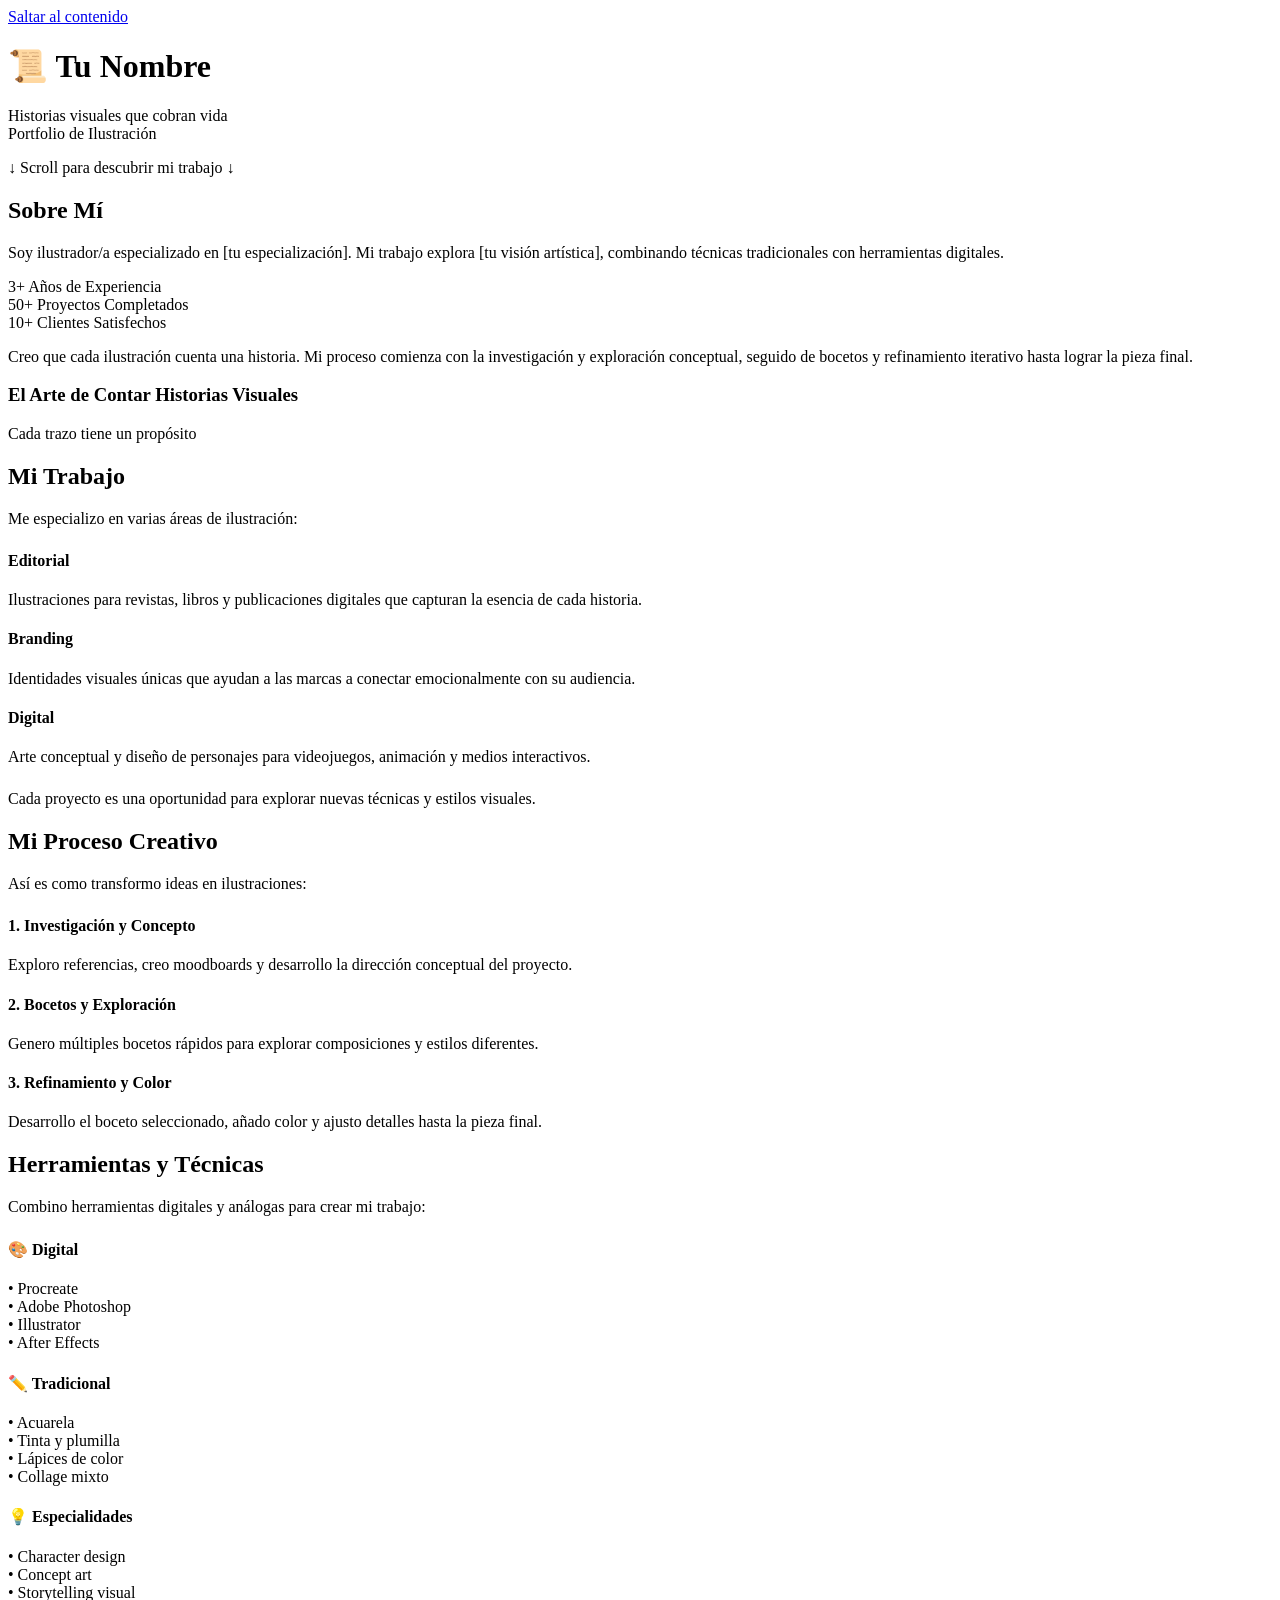
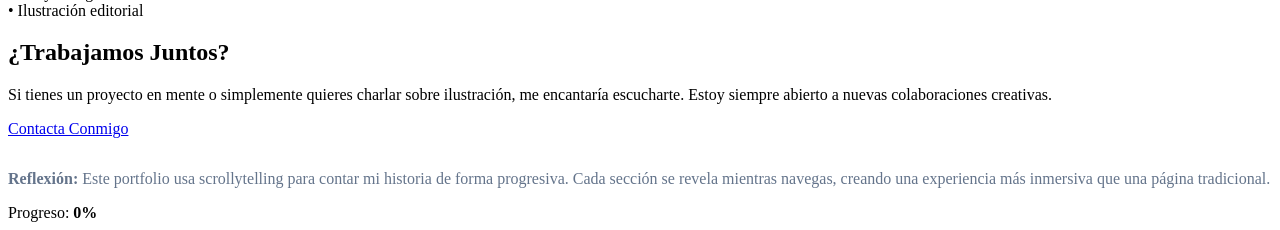
==== student-project-template/index.html @ 16a1e139 "actualizacion scroll" ====
<!DOCTYPE html>
<html lang="es">
	<head>
		<meta charset="UTF-8" />
		<meta name="viewport" content="width=device-width, initial-scale=1.0" />
		<meta
			name="description"
			content="Portfolio de ilustración - WEB ATELIER (UDIT) - Historias que se despliegan mientras scrolleas" />
		<meta name="author" content="[Tu Nombre]" />
		<title>Mi Portfolio - WEB ATELIER (UDIT)</title>
		<link rel="stylesheet" href="./assets/css/style.css" />
	</head>
	<body>
		<a href="#main" class="skip-link">Saltar al contenido</a>

		<!-- Hero Section -->
		<div class="hero">
			<div>
				<h1>📜 Tu Nombre</h1>
				<p>Historias visuales que cobran vida<br />Portfolio de Ilustración</p>
				<div class="scroll-indicator">↓ Scroll para descubrir mi trabajo ↓</div>
			</div>
		</div>

		<!-- Main Content -->
		<main id="main">
			<!-- Chapter 1: About Me -->
			<section class="story-section chapter-1" data-observe>
				<div class="story-content">
					<h2>Sobre Mí</h2>
					<p class="text-large">
						Soy ilustrador/a especializado en [tu especialización]. Mi trabajo explora [tu visión artística], combinando
						técnicas tradicionales con herramientas digitales.
					</p>

					<div class="stat-display">
						<div class="stat-item">
							<span class="stat-number">3+</span>
							<span class="stat-label">Años de Experiencia</span>
						</div>
						<div class="stat-item">
							<span class="stat-number">50+</span>
							<span class="stat-label">Proyectos Completados</span>
						</div>
						<div class="stat-item">
							<span class="stat-number">10+</span>
							<span class="stat-label">Clientes Satisfechos</span>
						</div>
					</div>

					<p>
						Creo que cada ilustración cuenta una historia. Mi proceso comienza con la investigación y exploración conceptual,
						seguido de bocetos y refinamiento iterativo hasta lograr la pieza final.
					</p>
				</div>
			</section>

			<!-- Parallax Section -->
			<div class="parallax-section">
				<div class="parallax-content">
					<h3>El Arte de Contar Historias Visuales</h3>
					<p class="text-large">Cada trazo tiene un propósito</p>
				</div>
			</div>

			<!-- Chapter 2: My Work -->
			<section class="story-section chapter-2" data-observe>
				<div class="story-content">
					<h2>Mi Trabajo</h2>
					<p class="text-large mb-lg">Me especializo en varias áreas de ilustración:</p>

					<div class="interactive-cards">
						<div class="card">
							<h4>Editorial</h4>
							<p>Ilustraciones para revistas, libros y publicaciones digitales que capturan la esencia de cada historia.</p>
						</div>
						<div class="card">
							<h4>Branding</h4>
							<p>Identidades visuales únicas que ayudan a las marcas a conectar emocionalmente con su audiencia.</p>
						</div>
						<div class="card">
							<h4>Digital</h4>
							<p>Arte conceptual y diseño de personajes para videojuegos, animación y medios interactivos.</p>
						</div>
					</div>

					<p class="mt-lg">Cada proyecto es una oportunidad para explorar nuevas técnicas y estilos visuales.</p>
				</div>
			</section>

			<!-- Timeline Section -->
			<section class="story-section chapter-1" data-observe>
				<div class="story-content">
					<h2>Mi Proceso Creativo</h2>
					<p class="text-large mb-lg">Así es como transformo ideas en ilustraciones:</p>

					<div class="timeline">
						<div class="timeline-item">
							<div class="timeline-dot"></div>
							<div class="timeline-content">
								<h4>1. Investigación y Concepto</h4>
								<p>Exploro referencias, creo moodboards y desarrollo la dirección conceptual del proyecto.</p>
							</div>
						</div>
						<div class="timeline-item">
							<div class="timeline-dot"></div>
							<div class="timeline-content">
								<h4>2. Bocetos y Exploración</h4>
								<p>Genero múltiples bocetos rápidos para explorar composiciones y estilos diferentes.</p>
							</div>
						</div>
						<div class="timeline-item">
							<div class="timeline-dot"></div>
							<div class="timeline-content">
								<h4>3. Refinamiento y Color</h4>
								<p>Desarrollo el boceto seleccionado, añado color y ajusto detalles hasta la pieza final.</p>
							</div>
						</div>
					</div>
				</div>
			</section>

			<!-- Chapter 3: Skills & Tools -->
			<section class="story-section chapter-3" data-observe>
				<div class="story-content">
					<h2>Herramientas y Técnicas</h2>
					<p class="text-large mb-lg">Combino herramientas digitales y análogas para crear mi trabajo:</p>

					<div class="interactive-cards">
						<div class="card">
							<h4>🎨 Digital</h4>
							<p>• Procreate<br />• Adobe Photoshop<br />• Illustrator<br />• After Effects</p>
						</div>
						<div class="card">
							<h4>✏️ Tradicional</h4>
							<p>• Acuarela<br />• Tinta y plumilla<br />• Lápices de color<br />• Collage mixto</p>
						</div>
						<div class="card">
							<h4>💡 Especialidades</h4>
							<p>• Character design<br />• Concept art<br />• Storytelling visual<br />• Ilustración editorial</p>
						</div>
					</div>
				</div>
			</section>

			<!-- Final CTA Section -->
			<section class="final-section">
				<div class="final-content">
					<h2>¿Trabajamos Juntos?</h2>
					<p>
						Si tienes un proyecto en mente o simplemente quieres charlar sobre ilustración, me encantaría escucharte. Estoy
						siempre abierto a nuevas colaboraciones creativas.
					</p>
					<a href="mailto:tu@email.com" class="cta-button">Contacta Conmigo</a>

					<p class="mt-xl text-muted">
						<strong>Reflexión:</strong> Este portfolio usa scrollytelling para contar mi historia de forma progresiva. Cada
						sección se revela mientras navegas, creando una experiencia más inmersiva que una página tradicional.
					</p>
				</div>
			</section>
		</main>

		<!-- Scroll Progress Indicator -->
		<div class="info-overlay">
			<div>Progreso: <strong><span id="progress">0</span>%</strong></div>
		</div>

		<script src="./assets/js/main.js"></script>
	</body>
</html>
---- student-project-template/assets/css/style.css ----
/* ============================================
   WEB ATELIER (UDIT) - Student Project Template
   ============================================
   Main Stylesheet: Modular CSS Architecture
   This file uses the barrel pattern: it serves
	 as a single entry point, importing all CSS
	 partials in the correct order for modularity
	 and maintainability.
   ============================================
   PEDAGOGICAL NOTE: This file is the ENTRY POINT.
   It imports partials in a specific order (cascade matters).
   Learn modularization: each partial has ONE concern.
   To add a new component: create _my-component.css and
   add @import below. Order: variables → reset → base →
   layout → components → utilities → a11y → responsive → print
   ============================================ */

/* 1. Variables first: tokens used by all other modules */
@import '_variables.css';

/* 2. Reset: normalize browser defaults */
@import '_reset.css';

/* 3. Base: typography, links, raw HTML elements */
@import '_base.css';

/* 4. Layout: containers, grids, main structure */
@import '_layout.css';

/* 5. Components: header, footer, buttons, cards */
@import '_components.css';

/* 6. Utilities: single-purpose helper classes */
@import '_utilities.css';

/* 7. Accessibility: sr-only, skip-link, reduced motion */
@import '_accessibility.css';

/* 8. Responsive: breakpoint overrides */
@import '_responsive.css';

/* 9. Print: print-specific styles */
@import '_print.css';
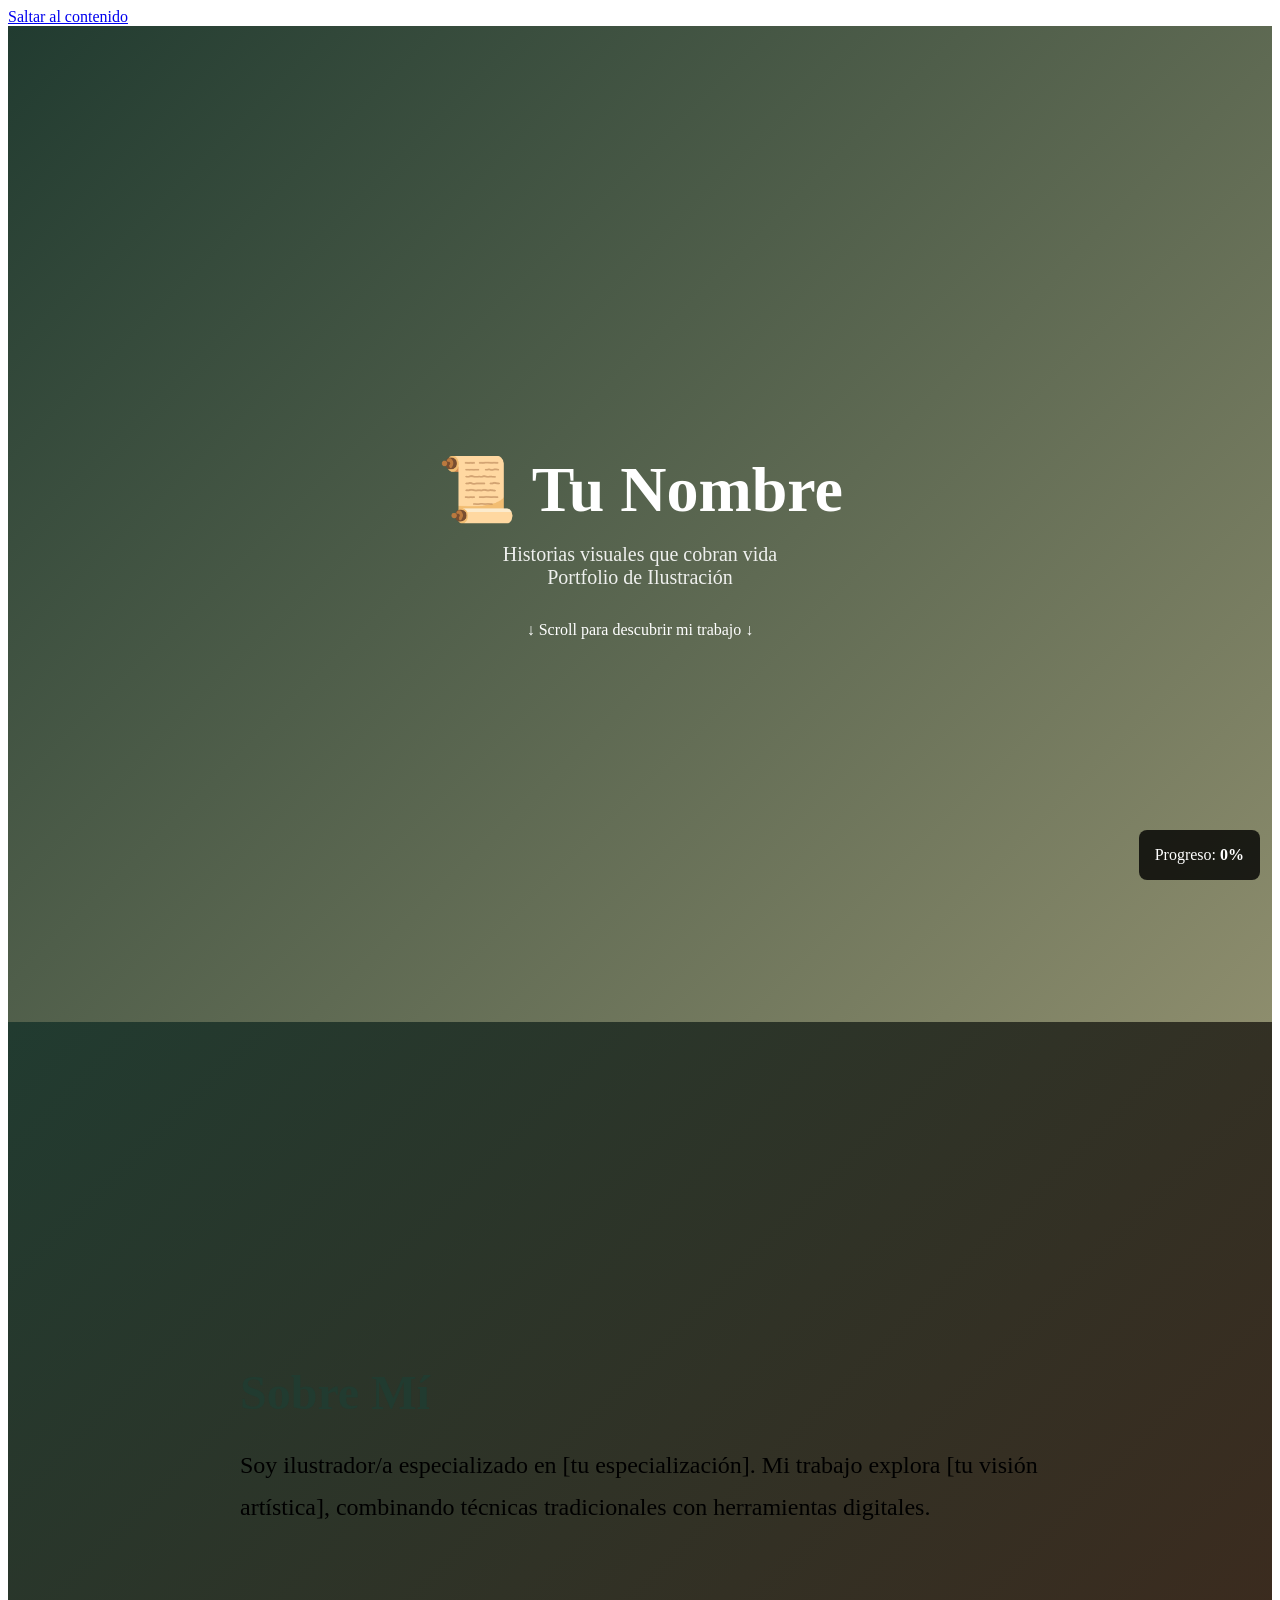
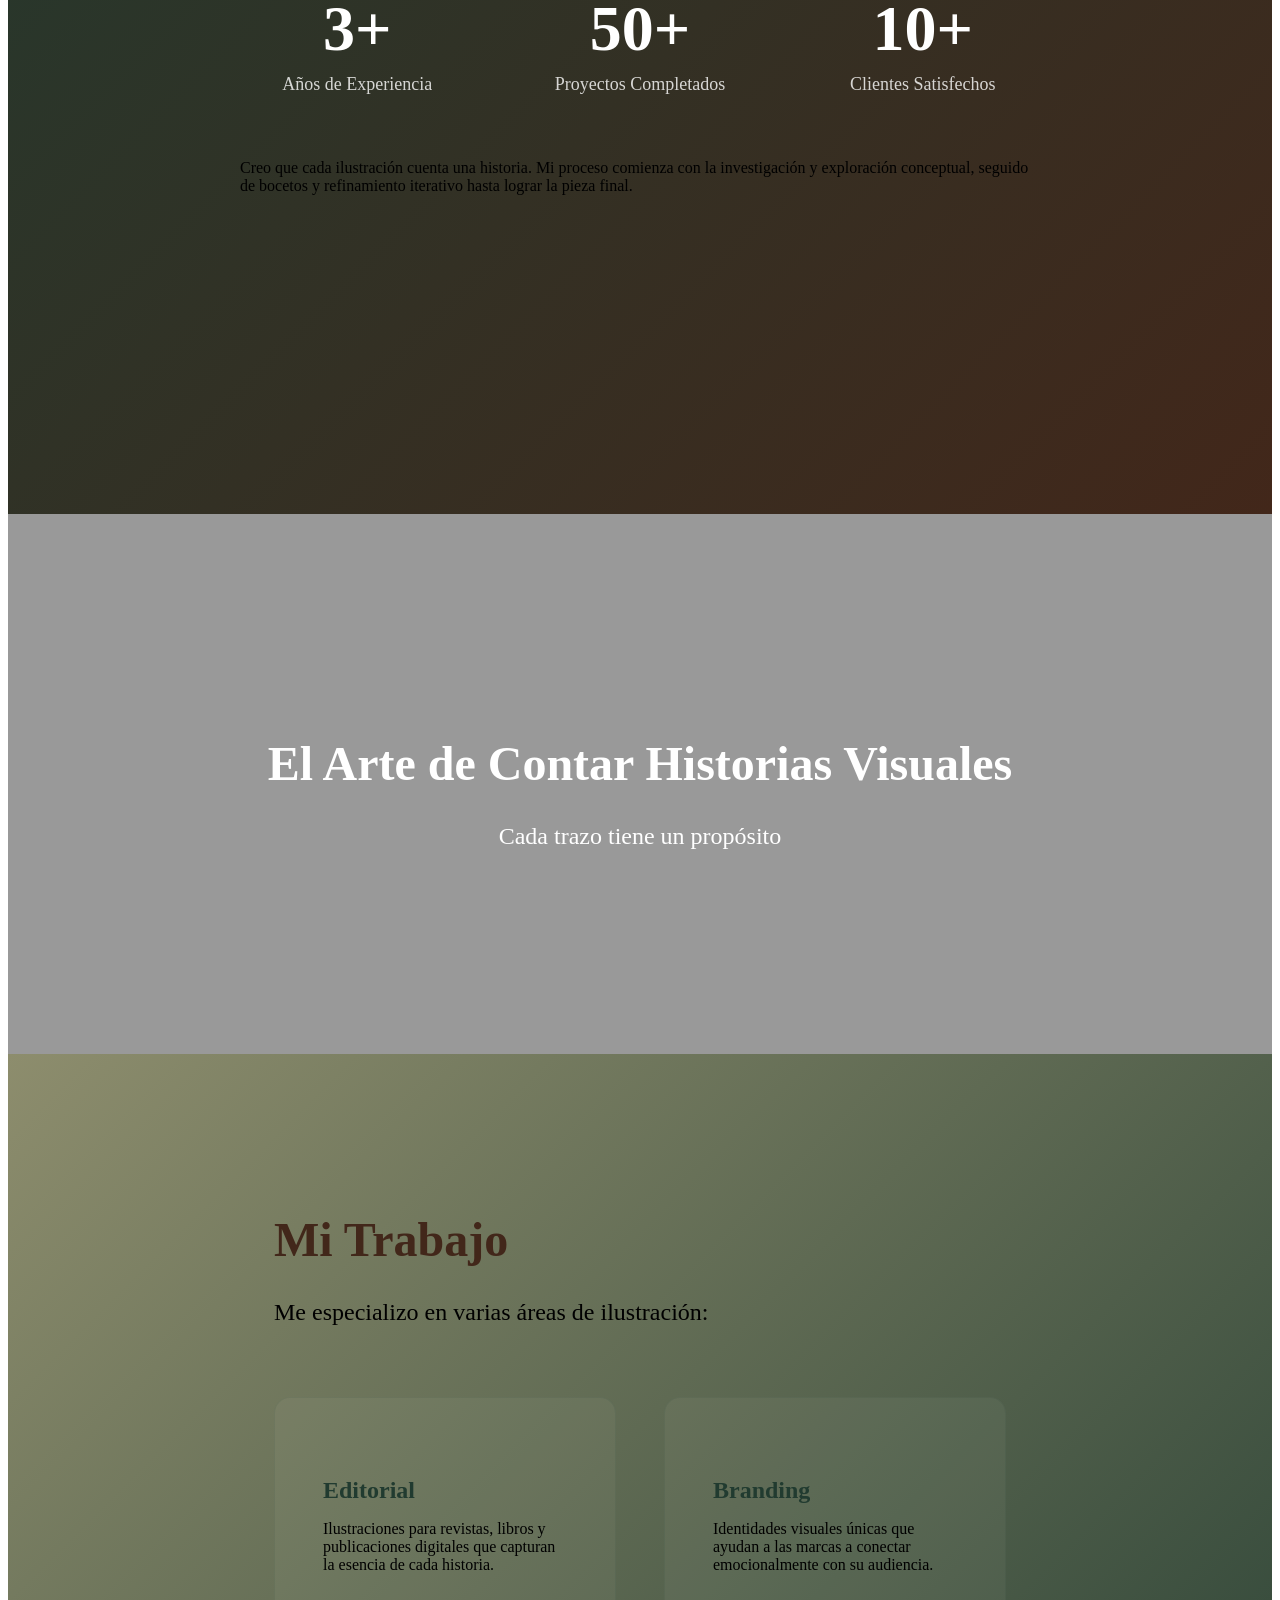
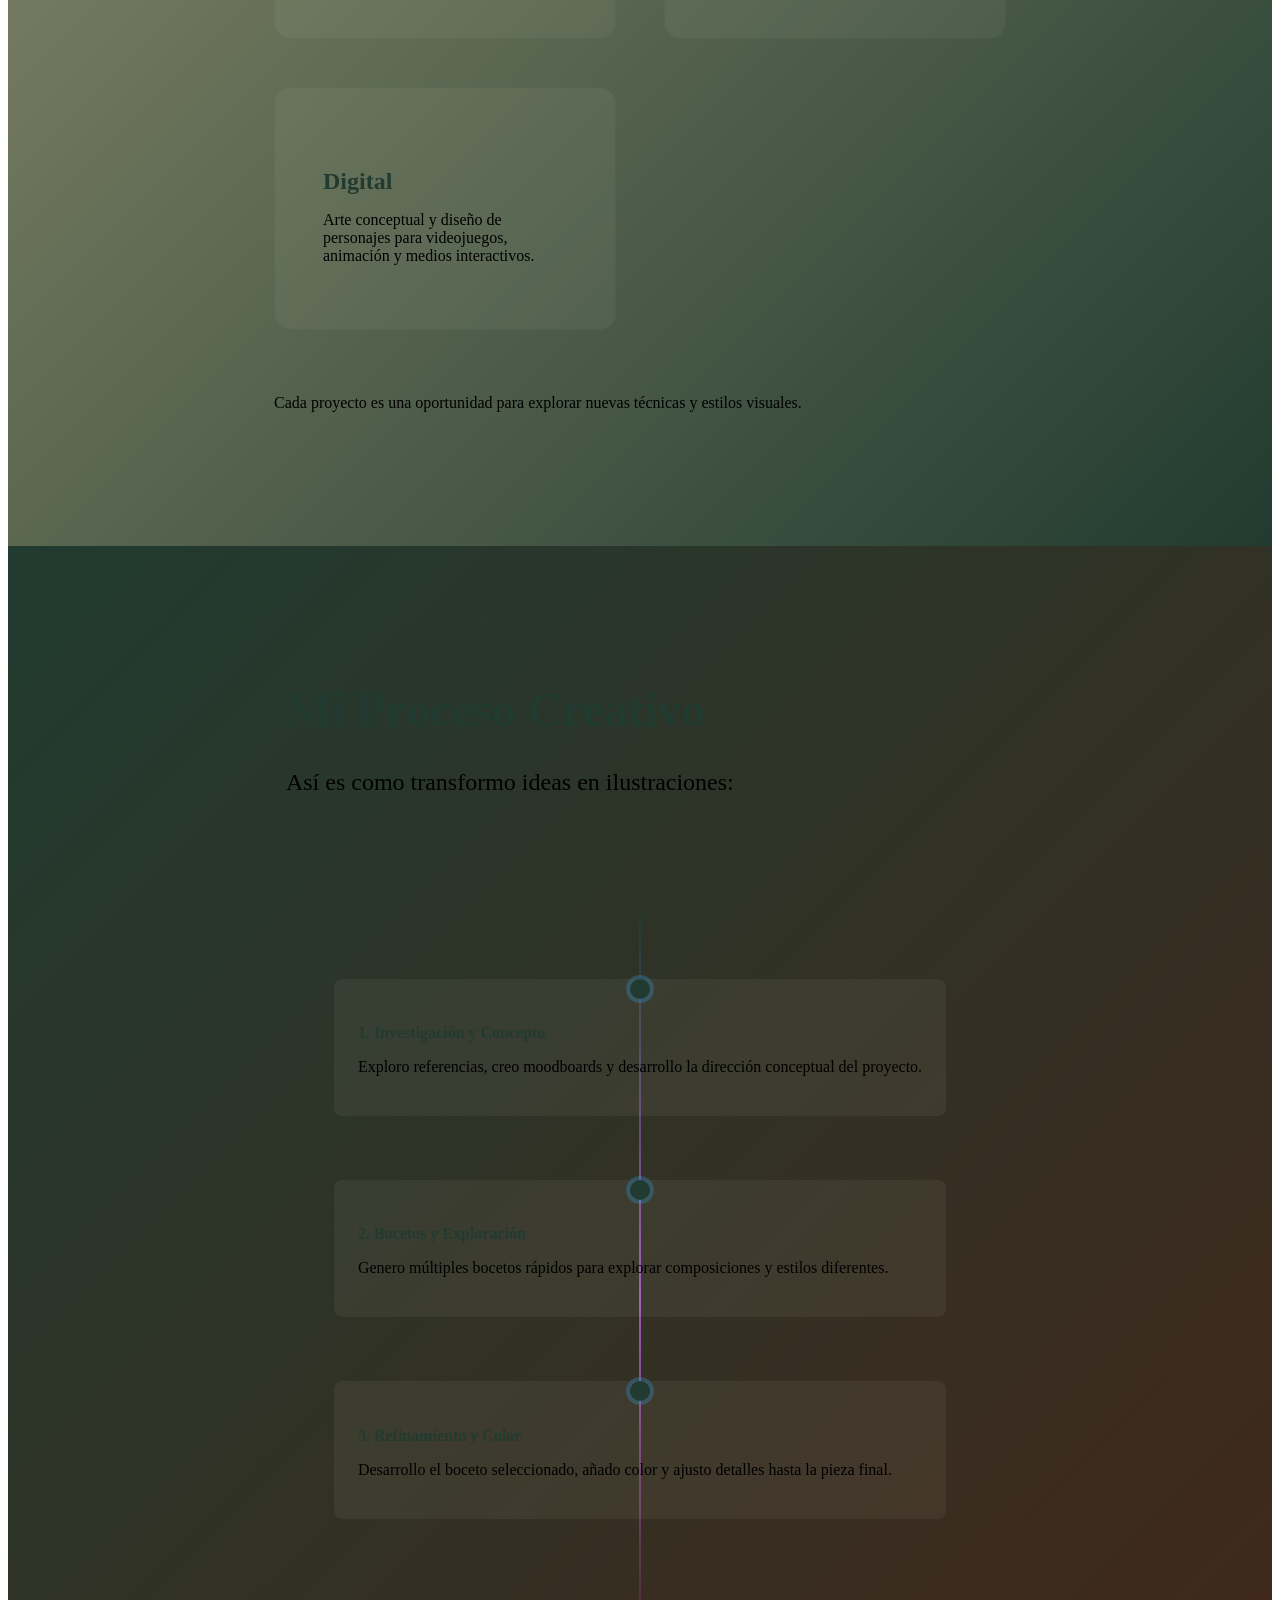
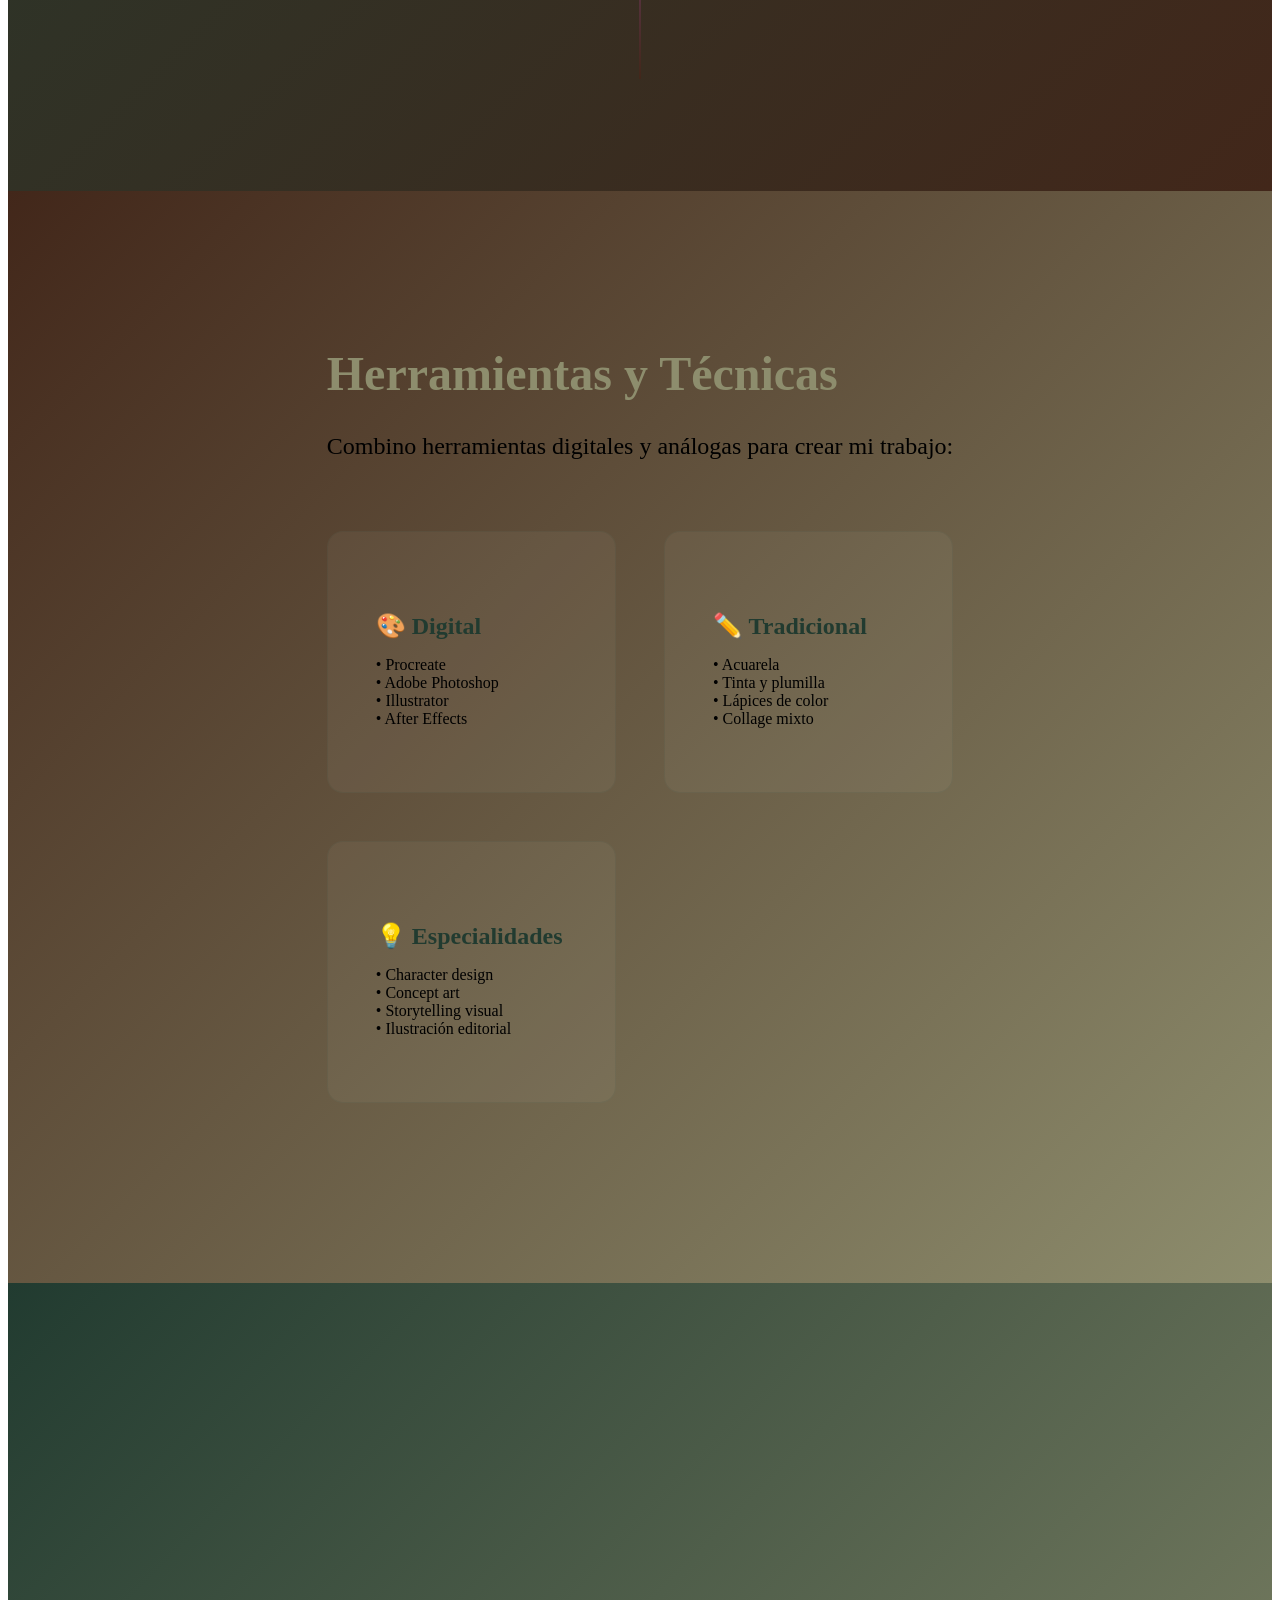
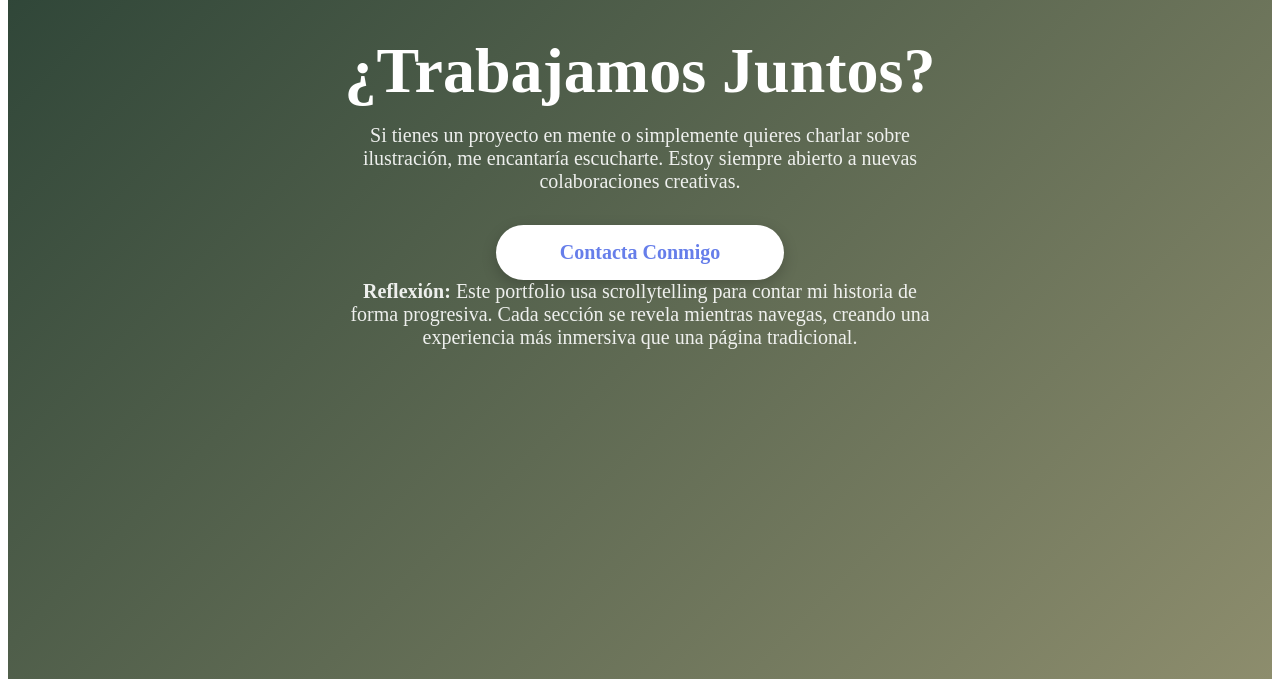
==== commit 389e8f93: "Scroll update" ====
--- a/student-project-template/index.html
+++ b/student-project-template/index.html
@@ -9,6 +9,11 @@
 		<meta name="author" content="[Tu Nombre]" />
 		<title>Mi Portfolio - WEB ATELIER (UDIT)</title>
 		<link rel="stylesheet" href="./assets/css/style.css" />
+		<link rel="preconnect" href="https://fonts.googleapis.com">
+<link rel="preconnect" href="https://fonts.gstatic.com" crossorigin>
+<link href="https://fonts.googleapis.com/css2?family=Lora:ital,wght@0,400..700;1,400..700&display=swap" rel="stylesheet">
+<link href="https://fonts.googleapis.com/css2?family=Montserrat:ital,wght@0,100..900;1,100..900&display=swap" rel="stylesheet">
+
 	</head>
 	<body>
 		<a href="#main" class="skip-link">Saltar al contenido</a>
--- a/student-project-template/assets/css/style.css
+++ b/student-project-template/assets/css/style.css
@@ -30,6 +30,9 @@
 /* 5. Components: header, footer, buttons, cards */
 @import '_components.css';
 
+/* 5.5 Scrollytelling: progressive reveal components */
+@import '_scrollytelling.css';
+
 /* 6. Utilities: single-purpose helper classes */
 @import '_utilities.css';
 
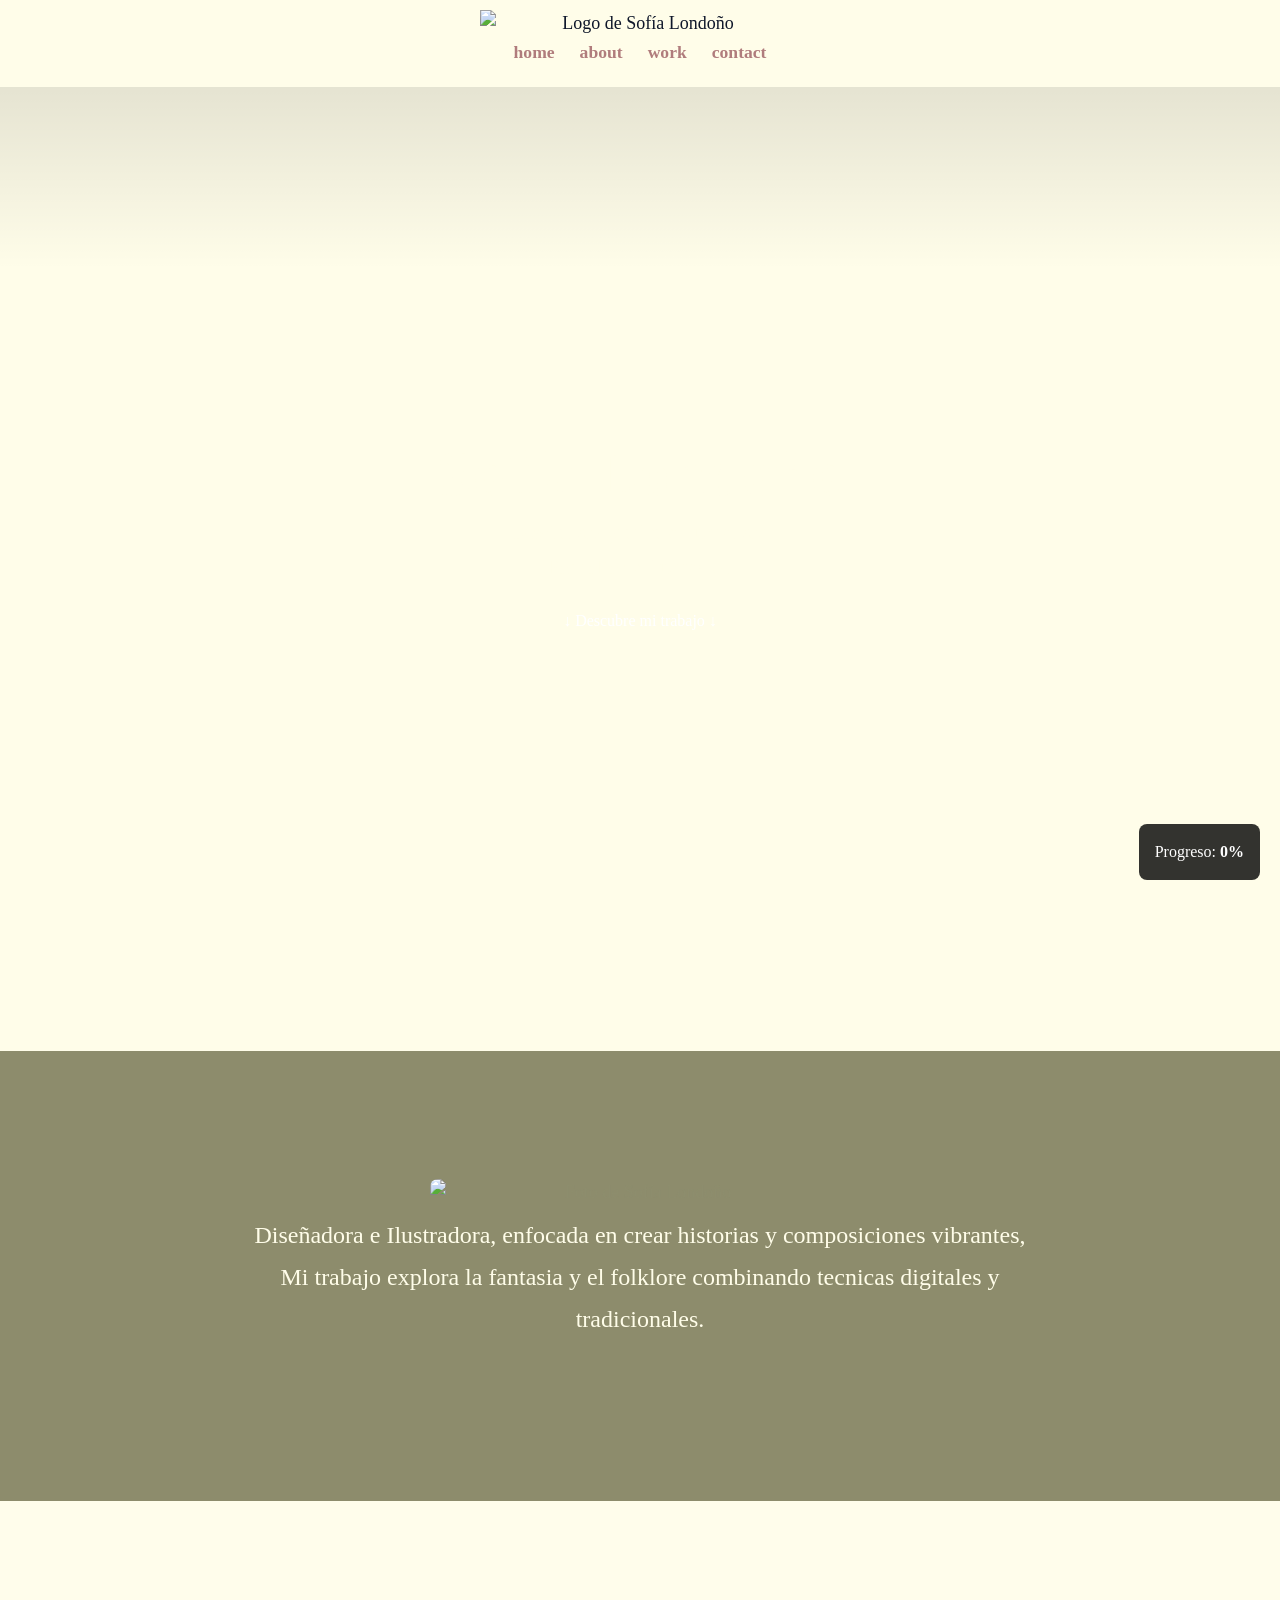
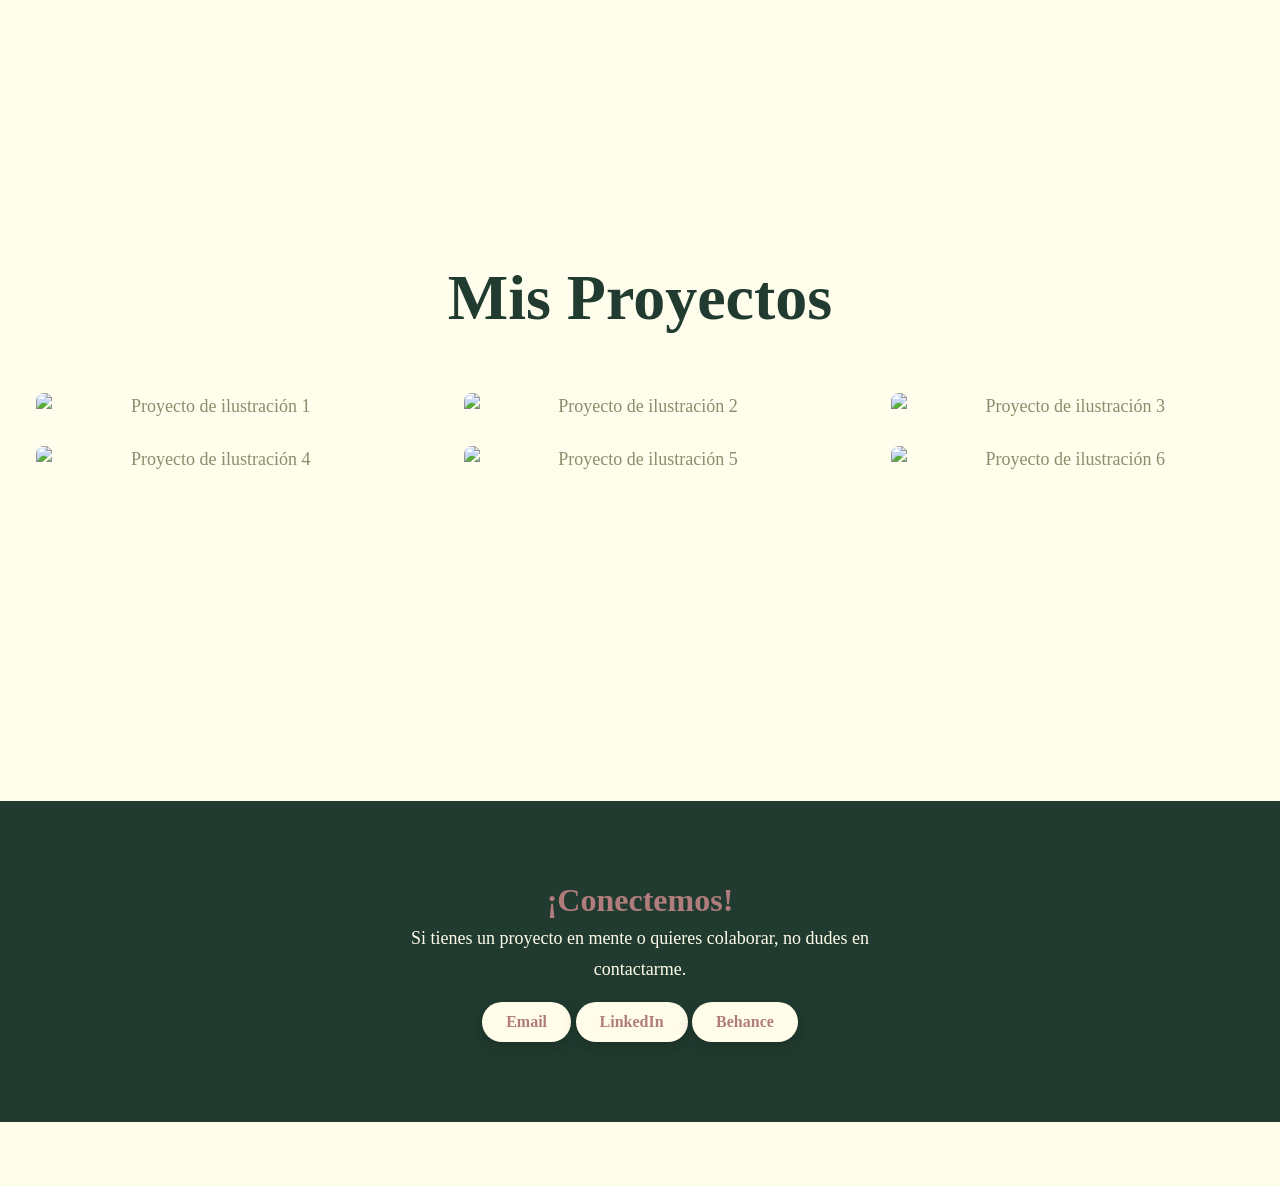
==== commit 8f7f4320: "cambios finales web" ====
--- a/student-project-template/index.html
+++ b/student-project-template/index.html
@@ -7,7 +7,7 @@
 			name="description"
 			content="Portfolio de ilustración - WEB ATELIER (UDIT) - Historias que se despliegan mientras scrolleas" />
 		<meta name="author" content="[Tu Nombre]" />
-		<title>Mi Portfolio - WEB ATELIER (UDIT)</title>
+		<title>Mi Portfolio</title>
 		<link rel="stylesheet" href="./assets/css/style.css" />
 		<link rel="preconnect" href="https://fonts.googleapis.com">
 <link rel="preconnect" href="https://fonts.gstatic.com" crossorigin>
@@ -17,28 +17,40 @@
 	</head>
 	<body>
 		<a href="#main" class="skip-link">Saltar al contenido</a>
+<header>
+        <div class="header-container">
+			<div class="logo">
+            <img src="https://ik.imagekit.io/Sol/images/Logo-01.png" alt="Logo de Sofía Londoño">
+        </div>
+        <nav>
+            <ul class="menu">
+                <li><a href="#hero">home</a></li>
+                <li><a href="#about">about</a></li>
+                <li><a href="#work">work</a></li>
+                <li><a href="#contact">contact</a></li>
+            </ul>
+        </nav>
+    </header>
 
 		<!-- Hero Section -->
-		<div class="hero">
+		<div class="hero" id="hero">
 			<div>
-				<h1>📜 Tu Nombre</h1>
-				<p>Historias visuales que cobran vida<br />Portfolio de Ilustración</p>
-				<div class="scroll-indicator">↓ Scroll para descubrir mi trabajo ↓</div>
+				<h1> Sofía Londoño</h1>
+				<p>Diseñadora gráfica e ilustradora<br />Portfolio de Ilustración</p>
+				<div class="scroll-indicator">↓ Descubre mi trabajo ↓</div>
 			</div>
 		</div>
-
 		<!-- Main Content -->
 		<main id="main">
 			<!-- Chapter 1: About Me -->
-			<section class="story-section chapter-1" data-observe>
+		<section class="story-section chapter-1" id="about" data-observe>
 				<div class="story-content">
-					<h2>Sobre Mí</h2>
+					<img src="https://ik.imagekit.io/Sol/images/foto%20sofia%20london%CC%83o.png" alt="Foto de Sofía Londoño">
 					<p class="text-large">
-						Soy ilustrador/a especializado en [tu especialización]. Mi trabajo explora [tu visión artística], combinando
-						técnicas tradicionales con herramientas digitales.
+						Diseñadora e Ilustradora, enfocada en crear historias y composiciones vibrantes, Mi trabajo explora la fantasia y el folklore combinando tecnicas digitales y tradicionales.
 					</p>
-
-					<div class="stat-display">
+					<!-- 
+					 <div class="stat-display">
 						<div class="stat-item">
 							<span class="stat-number">3+</span>
 							<span class="stat-label">Años de Experiencia</span>
@@ -51,117 +63,69 @@
 							<span class="stat-number">10+</span>
 							<span class="stat-label">Clientes Satisfechos</span>
 						</div>
-					</div>
-
-					<p>
-						Creo que cada ilustración cuenta una historia. Mi proceso comienza con la investigación y exploración conceptual,
-						seguido de bocetos y refinamiento iterativo hasta lograr la pieza final.
-					</p>
-				</div>
+					</div> 
+					--> 
 			</section>
 
-			<!-- Parallax Section -->
-			<div class="parallax-section">
-				<div class="parallax-content">
-					<h3>El Arte de Contar Historias Visuales</h3>
-					<p class="text-large">Cada trazo tiene un propósito</p>
+			<!-- Chapter 2: My Work -->
+			<section class="story-section chapter-2" id="work" data-observe>
+				<div class="story-content">
+					<h2>Mis Proyectos</h2>
+
+				<div class="gallery">
+					<div class="gallery-item">
+						<img src="https://ik.imagekit.io/Sol/images/Ilustraciones%20Fanzine%20Mar.png" alt="Proyecto de ilustración 1">
+						<div class="caption">Fanzine Ecos de Mar</div>
+					</div>
+					<div class="gallery-item">
+						<img src="https://ik.imagekit.io/Sol/images/Concurso%20cafe%20Juan%20Valdez.png" alt="Proyecto de ilustración 2">
+						<div class="caption">Concurso Café Juan Valdez</div>
+					</div>
+					<div class="gallery-item">
+						<img src="https://ik.imagekit.io/Sol/images/Ilustraciones%20libro%20museo.png" alt="Proyecto de ilustración 3">
+						<div class="caption">Libro Museo Casa de la Memoria</div>
+					</div>
+					<div class="gallery-item">
+						<img src="https://ik.imagekit.io/Sol/images/Chocolate%20Chocozy.png" alt="Proyecto de ilustración 4">
+						<div class="caption">Chocolate Chocozy</div>
+					</div>
+					<div class="gallery-item">
+						<img src="https://ik.imagekit.io/Sol/images/Estampado%20soles%20color.png" alt="Proyecto de ilustración 5">
+						<div class="caption">Estampado Céntrica Soles</div>
+					</div>
+					<div class="gallery-item">
+						<img src="https://ik.imagekit.io/Sol/images/Bandana%20Dragones.png" alt="Proyecto de ilustración 6">
+						<div class="caption">Bandana Dragones</div>
+					</div>
+				</div>
+			<!-- lightbox modal -->
+			<div class="lightbox" id="lightbox">
+				<div class="lightbox-content">
+					<button class="lightbox-close" aria-label="Cerrar">&times;</button>
+					<img src="" alt="" id="lightbox-img" />
+					<div class="lightbox-title" id="lightbox-title"></div>
 				</div>
 			</div>
+		</section>
 
-			<!-- Chapter 2: My Work -->
-			<section class="story-section chapter-2" data-observe>
-				<div class="story-content">
-					<h2>Mi Trabajo</h2>
-					<p class="text-large mb-lg">Me especializo en varias áreas de ilustración:</p>
-
-					<div class="interactive-cards">
-						<div class="card">
-							<h4>Editorial</h4>
-							<p>Ilustraciones para revistas, libros y publicaciones digitales que capturan la esencia de cada historia.</p>
-						</div>
-						<div class="card">
-							<h4>Branding</h4>
-							<p>Identidades visuales únicas que ayudan a las marcas a conectar emocionalmente con su audiencia.</p>
-						</div>
-						<div class="card">
-							<h4>Digital</h4>
-							<p>Arte conceptual y diseño de personajes para videojuegos, animación y medios interactivos.</p>
-						</div>
+		<!-- Final CTA Section -->
+			<section class="final-section" id="contact">
+				<div class="final-content">
+					<h2>¡Conectemos!</h2>
+					<p>
+						Si tienes un proyecto en mente o quieres colaborar, no dudes en contactarme.
+					</p>
+					<a href="mailto: sofialondono272000@gmail.com" class="cta-button">Email</a>
+					<a href="https://www.linkedin.com/in/sofia-londono-913a10215/" class="cta-button">LinkedIn</a>
+					<a href="https://www.behance.net/sofialondo" class="cta-button" style="font-size: var(--font-size-sm);">Behance</a>
+				</div>
+				<!-- lightbox modal -->
+				<div class="lightbox" id="lightbox">
+					<div class="lightbox-content">
+						<button class="lightbox-close" aria-label="Cerrar">&times;</button>
+						<img src="" alt="" id="lightbox-img" />
+						<div class="lightbox-title" id="lightbox-title"></div>
 					</div>
-
-					<p class="mt-lg">Cada proyecto es una oportunidad para explorar nuevas técnicas y estilos visuales.</p>
-				</div>
-			</section>
-
-			<!-- Timeline Section -->
-			<section class="story-section chapter-1" data-observe>
-				<div class="story-content">
-					<h2>Mi Proceso Creativo</h2>
-					<p class="text-large mb-lg">Así es como transformo ideas en ilustraciones:</p>
-
-					<div class="timeline">
-						<div class="timeline-item">
-							<div class="timeline-dot"></div>
-							<div class="timeline-content">
-								<h4>1. Investigación y Concepto</h4>
-								<p>Exploro referencias, creo moodboards y desarrollo la dirección conceptual del proyecto.</p>
-							</div>
-						</div>
-						<div class="timeline-item">
-							<div class="timeline-dot"></div>
-							<div class="timeline-content">
-								<h4>2. Bocetos y Exploración</h4>
-								<p>Genero múltiples bocetos rápidos para explorar composiciones y estilos diferentes.</p>
-							</div>
-						</div>
-						<div class="timeline-item">
-							<div class="timeline-dot"></div>
-							<div class="timeline-content">
-								<h4>3. Refinamiento y Color</h4>
-								<p>Desarrollo el boceto seleccionado, añado color y ajusto detalles hasta la pieza final.</p>
-							</div>
-						</div>
-					</div>
-				</div>
-			</section>
-
-			<!-- Chapter 3: Skills & Tools -->
-			<section class="story-section chapter-3" data-observe>
-				<div class="story-content">
-					<h2>Herramientas y Técnicas</h2>
-					<p class="text-large mb-lg">Combino herramientas digitales y análogas para crear mi trabajo:</p>
-
-					<div class="interactive-cards">
-						<div class="card">
-							<h4>🎨 Digital</h4>
-							<p>• Procreate<br />• Adobe Photoshop<br />• Illustrator<br />• After Effects</p>
-						</div>
-						<div class="card">
-							<h4>✏️ Tradicional</h4>
-							<p>• Acuarela<br />• Tinta y plumilla<br />• Lápices de color<br />• Collage mixto</p>
-						</div>
-						<div class="card">
-							<h4>💡 Especialidades</h4>
-							<p>• Character design<br />• Concept art<br />• Storytelling visual<br />• Ilustración editorial</p>
-						</div>
-					</div>
-				</div>
-			</section>
-
-			<!-- Final CTA Section -->
-			<section class="final-section">
-				<div class="final-content">
-					<h2>¿Trabajamos Juntos?</h2>
-					<p>
-						Si tienes un proyecto en mente o simplemente quieres charlar sobre ilustración, me encantaría escucharte. Estoy
-						siempre abierto a nuevas colaboraciones creativas.
-					</p>
-					<a href="mailto:tu@email.com" class="cta-button">Contacta Conmigo</a>
-
-					<p class="mt-xl text-muted">
-						<strong>Reflexión:</strong> Este portfolio usa scrollytelling para contar mi historia de forma progresiva. Cada
-						sección se revela mientras navegas, creando una experiencia más inmersiva que una página tradicional.
-					</p>
 				</div>
 			</section>
 		</main>
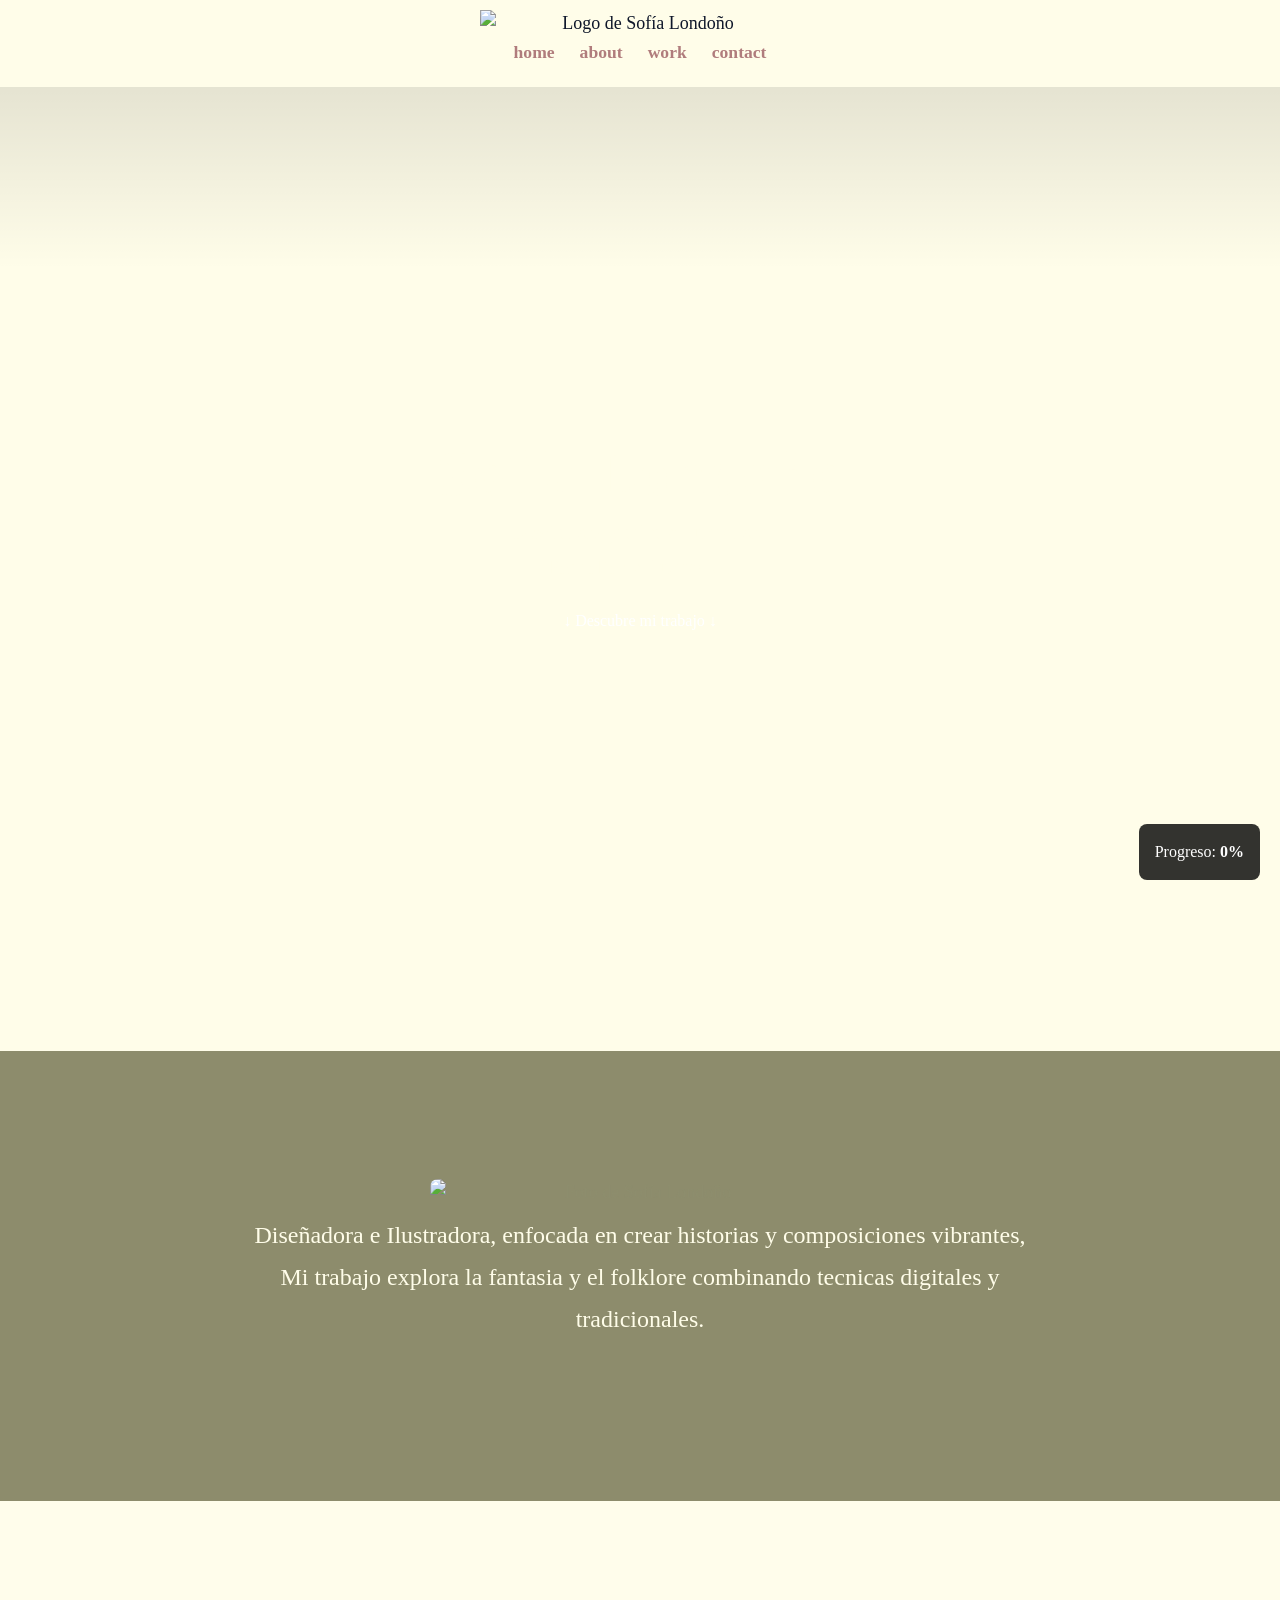
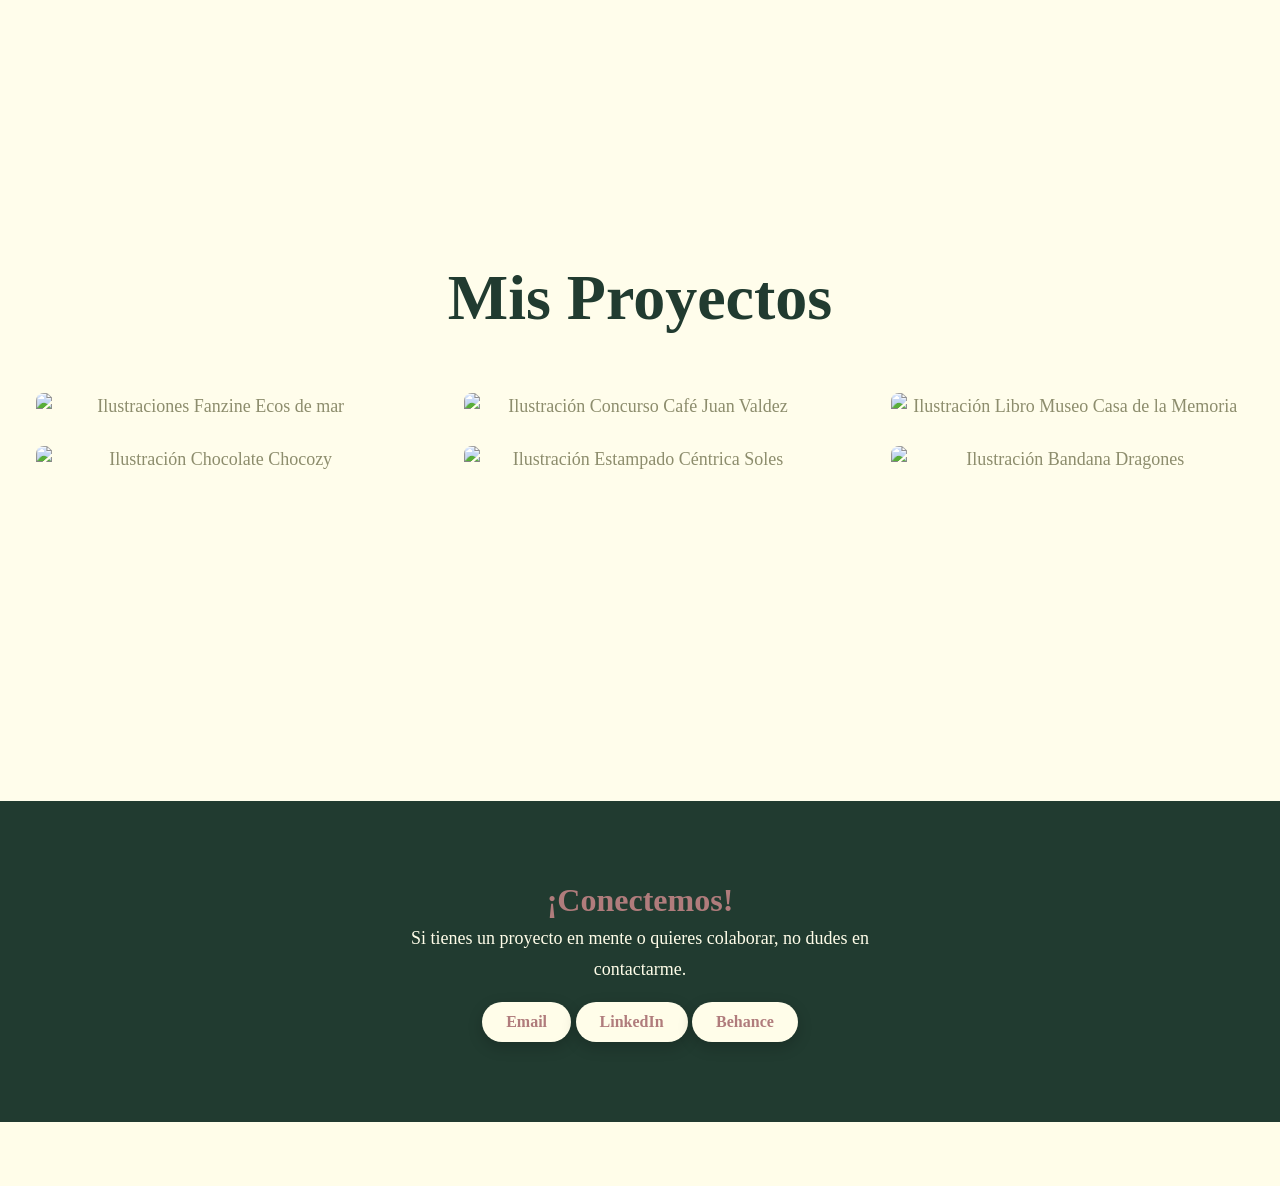
==== commit 44eae079: "cambio nombres imagenes" ====
--- a/student-project-template/index.html
+++ b/student-project-template/index.html
@@ -74,27 +74,27 @@
 
 				<div class="gallery">
 					<div class="gallery-item">
-						<img src="https://ik.imagekit.io/Sol/images/Ilustraciones%20Fanzine%20Mar.png" alt="Proyecto de ilustración 1">
+						<img src="https://ik.imagekit.io/Sol/images/Ilustraciones%20Fanzine%20Mar.png" alt="Ilustraciones Fanzine Ecos de mar">
 						<div class="caption">Fanzine Ecos de Mar</div>
 					</div>
 					<div class="gallery-item">
-						<img src="https://ik.imagekit.io/Sol/images/Concurso%20cafe%20Juan%20Valdez.png" alt="Proyecto de ilustración 2">
+						<img src="https://ik.imagekit.io/Sol/images/Concurso%20cafe%20Juan%20Valdez.png" alt="Ilustración Concurso Café Juan Valdez">
 						<div class="caption">Concurso Café Juan Valdez</div>
 					</div>
 					<div class="gallery-item">
-						<img src="https://ik.imagekit.io/Sol/images/Ilustraciones%20libro%20museo.png" alt="Proyecto de ilustración 3">
+						<img src="https://ik.imagekit.io/Sol/images/Ilustraciones%20libro%20museo.png" alt="Ilustración Libro Museo Casa de la Memoria">
 						<div class="caption">Libro Museo Casa de la Memoria</div>
 					</div>
 					<div class="gallery-item">
-						<img src="https://ik.imagekit.io/Sol/images/Chocolate%20Chocozy.png" alt="Proyecto de ilustración 4">
+						<img src="https://ik.imagekit.io/Sol/images/Chocolate%20Chocozy.png" alt="Ilustración Chocolate Chocozy">
 						<div class="caption">Chocolate Chocozy</div>
 					</div>
 					<div class="gallery-item">
-						<img src="https://ik.imagekit.io/Sol/images/Estampado%20soles%20color.png" alt="Proyecto de ilustración 5">
+						<img src="https://ik.imagekit.io/Sol/images/Estampado%20soles%20color.png" alt="Ilustración Estampado Céntrica Soles">
 						<div class="caption">Estampado Céntrica Soles</div>
 					</div>
 					<div class="gallery-item">
-						<img src="https://ik.imagekit.io/Sol/images/Bandana%20Dragones.png" alt="Proyecto de ilustración 6">
+						<img src="https://ik.imagekit.io/Sol/images/Bandana%20Dragones.png" alt="Ilustración Bandana Dragones">
 						<div class="caption">Bandana Dragones</div>
 					</div>
 				</div>
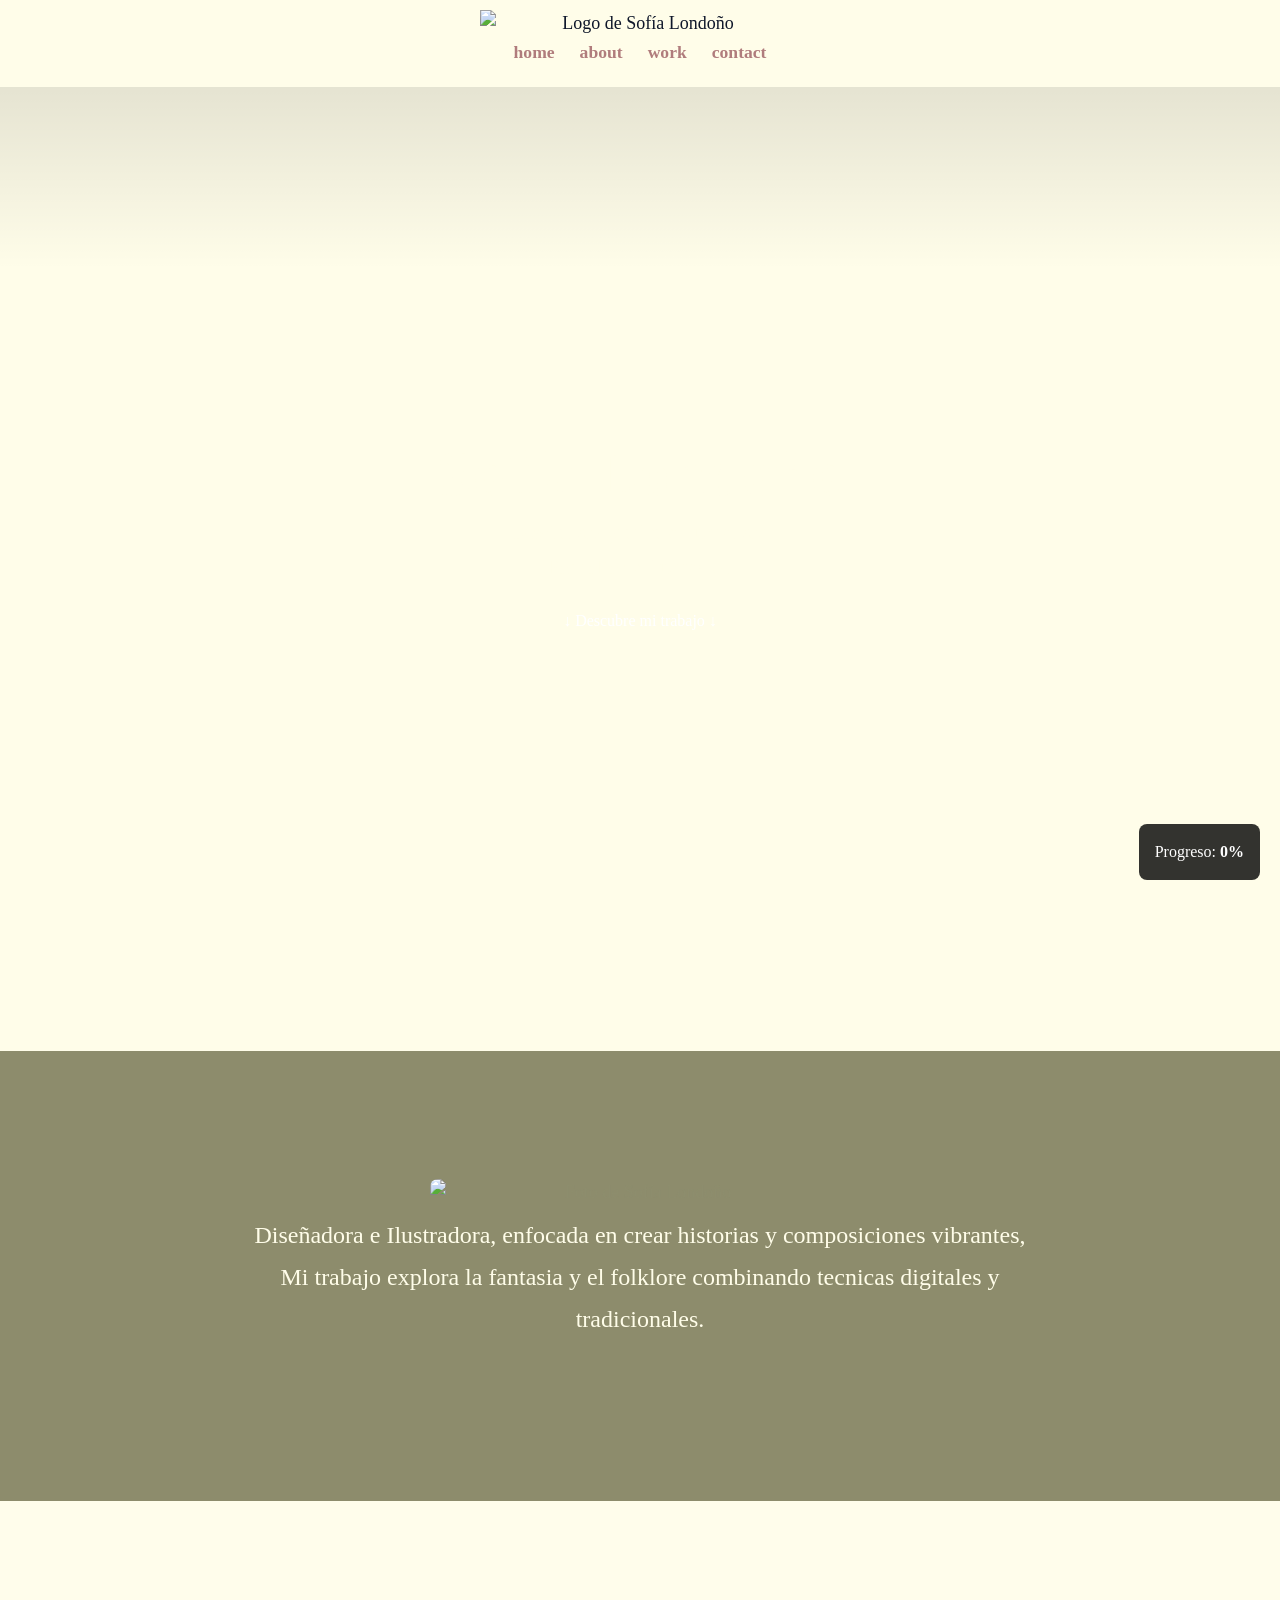
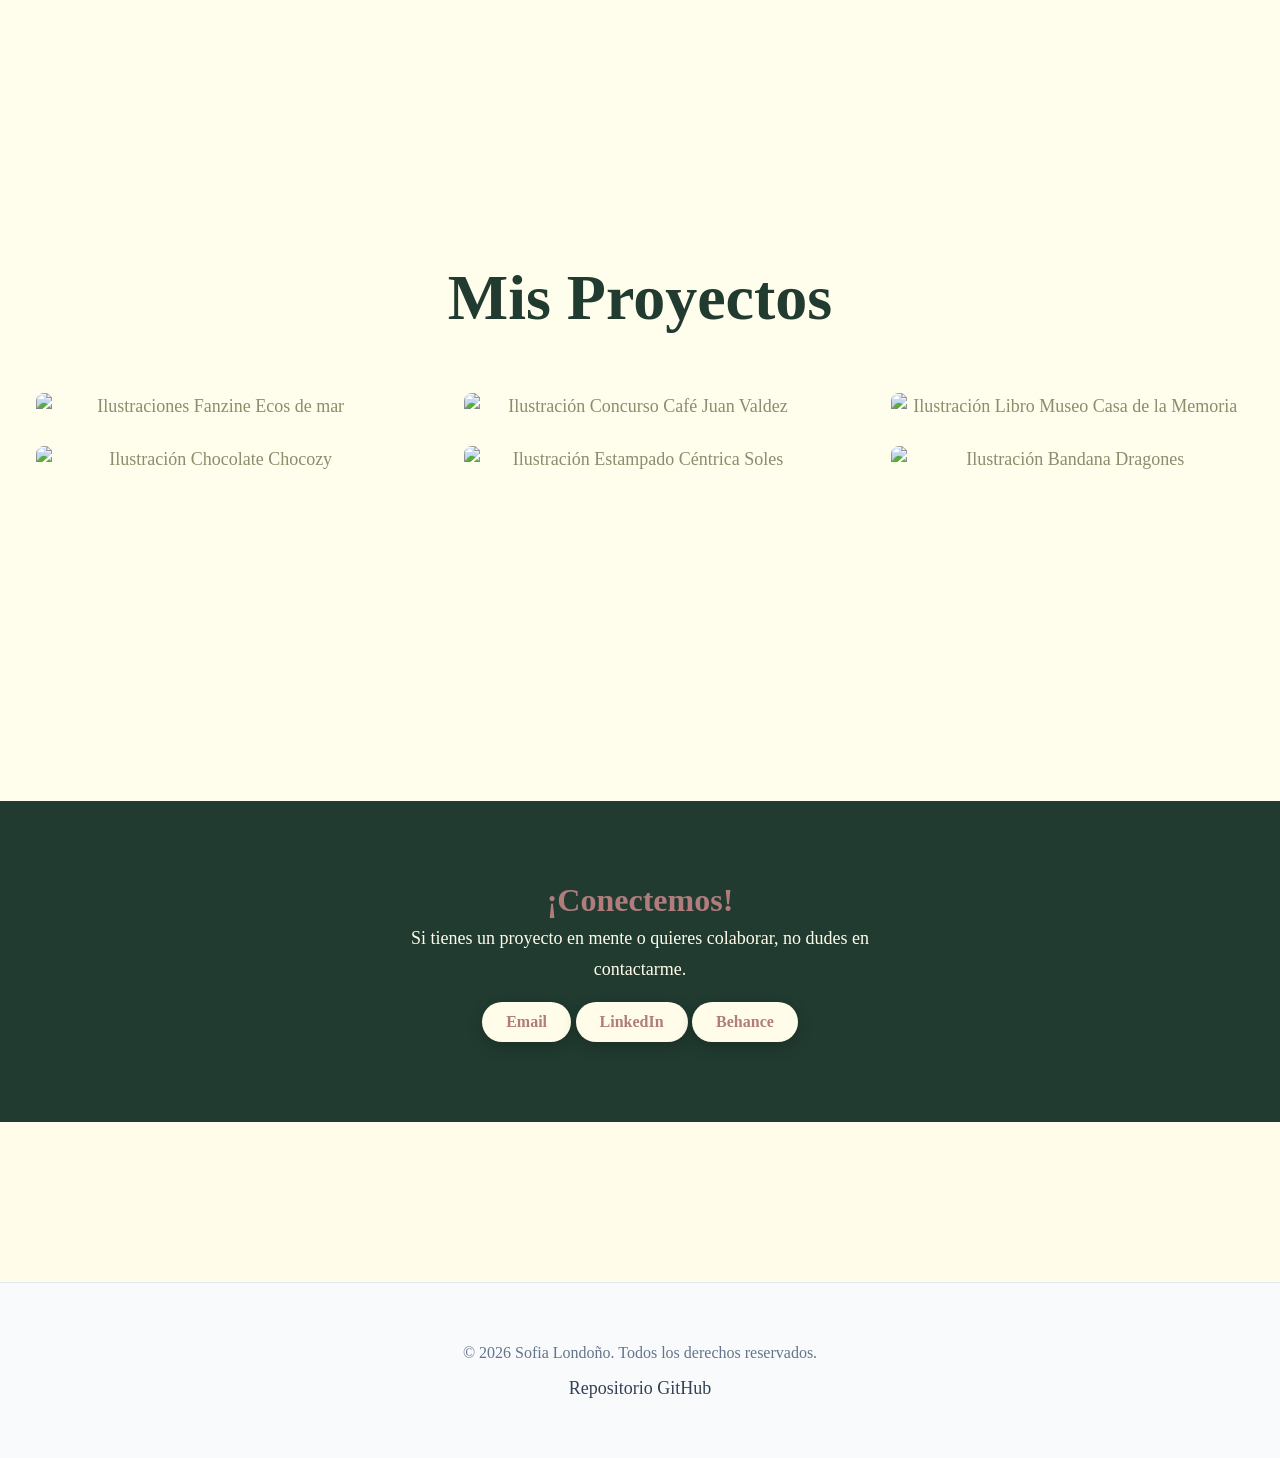
==== commit 19868158: "footer" ====
--- a/student-project-template/index.html
+++ b/student-project-template/index.html
@@ -136,5 +136,13 @@
 		</div>
 
 		<script src="./assets/js/main.js"></script>
+	<footer>
+		<div class="footer-row">
+			<p>© 2026 Sofia Londoño. Todos los derechos reservados.</p>
+		</div>
+		<div class="footer-row">
+			<a href="VUESTRA_URL_GIT" target="_blank" rel="noopener" aria-label="Ver proyecto en Github">Repositorio GitHub</a>
+		</div>
+	</footer>
 	</body>
 </html>
